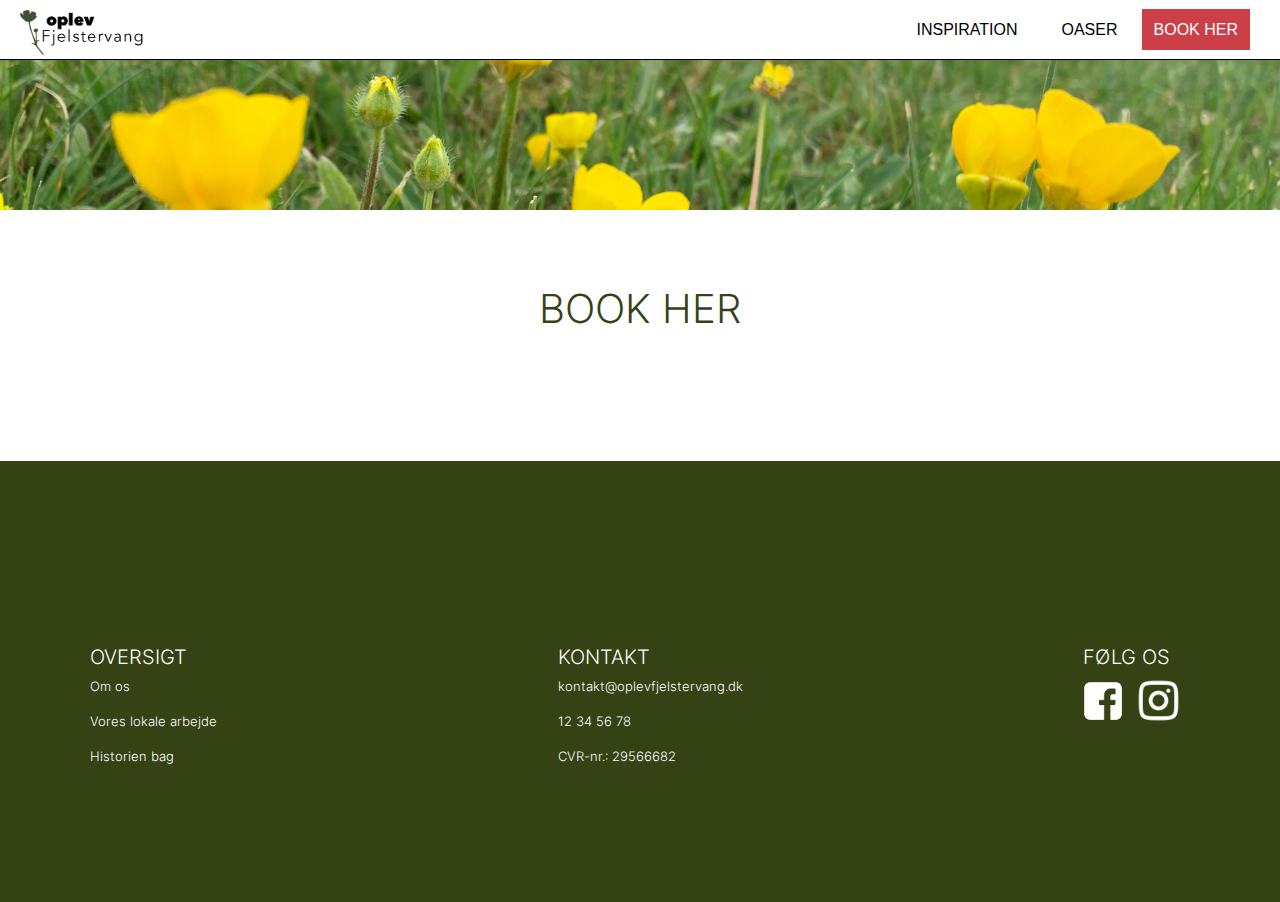
==== book.html @ 44fe66a6 "Responsiv opdatering" ====
<!DOCTYPE html>
<html lang="en">
    <head>
        <meta charset="UTF-8">
        <meta http-equiv="X-UA-Compatible" content="IE=edge">
        <meta name="viewport" content="width=device-width, initial-scale=1.0">
        <title>Book</title>
        <link rel="stylesheet" href="styles.css">
    </head>

    <body>
        <header>
            <a href="index.html"><img id="logo" src="images/logo.png" alt="oplev fjelstervang logo"></a>
            
            <a href="burgermenu.html"><img id="burger" src="images/burgermenu.png" alt="burgermenu ikon"></a>

            <nav id="laptopmenu">
                <a class="menu" href="inspiration.html"> INSPIRATION</a>
                <a class="menu" href="oaser.html"> OASER</a>
                <a id="bookknap" href="book.html">BOOK HER</a>
            </nav>

        </header>

        <main>
            <img class="smørblomstbanner" src="images/smørblomstbanner.jpg" alt="smørblomster">

            <h1>BOOK HER</h1>
        </main>

        <footer>
            <section>
                <h2 class="footeroverskrifter">OVERSIGT</h2>
                <a href="#">Om os</a><br>
                <a href="#">Vores lokale arbejde</a><br>
                <a href="#">Historien bag</a><br>
            </section>

            <section>
                <h2 class="footeroverskrifter">KONTAKT</h2>
                <a href="#">kontakt@oplevfjelstervang.dk</a><br>
                <a href="#">12 34 56 78</a><br>
                <a href="#">CVR-nr.: 29566682</a><br>
            </section>

            <section>
                <h2 class="footeroverskrifter">FØLG OS</h2>
                <a href="https://www.facebook.com/groups/969084299782160"><img id="facebookikon" src="images/facebookikon.png" alt="facebook"></a>
                <a href="https://www.instagram.com/fjelstervangborgerforening/"><img id="instagramikon" src="images/instagramikon.png" alt="instagram"></a>
            </section>

        </footer>
    
    </body>
</html>
---- styles.css ----
/* -----BASIS FOR HELE SITET---------------------------------------------------*/
*{
    margin: 0px;
    box-sizing: border-box;
    text-decoration: none;
}

body{
    background-color: #FFFFFF;
}

@font-face{
    font-family: Inter;
    src:url(Inter-VariableFont_slnt,wght.ttf)
}
/* -----OVERSKRIFTER---------------------------------------------------------*/

h1{/* overskriften for hvert html-dokument */
    font-family: Inter;
    font-weight: 300;
    font-size: 30pt;
    text-align: center;
    margin-top: 70px;
    margin-bottom: 70px;

    color: #344214;
}

h2{ /* Overskriften i hvert kort samt overskrifter i burgermenu */
    font-family: Inter;
    font-weight: 300;
    font-size: 20pt;
    letter-spacing: 0.05px;

    margin-top: 30px;
    text-align: center;

    color: #344214;
}

h3{/* Underoverskrifterne i artiklerne */
    font-family: Inter;
    font-weight: 700;
    font-size: 12pt;
    color: #344214;
}

p{/* Brødteksten*/
    font-family: Inter;
    font-weight: 300;
    font-size: 11pt;
    line-height: 35px;
    margin-top: 30px;
    margin-bottom: 30px;
}


/* -----HEADER-----------------------------------------------------------------*/
header{
    display: flex;
    height:60px;
    
    justify-content: space-between;
    align-items: center;

    border-bottom: solid;
    border-width: 0.5px;
    border-color: black; 
    
    top: 0px;
    padding-right: 30px;
    width: 100%;

    background-color: white;

    position: sticky;
    z-index: 2;
}

#logo{
    height: 45px;
    margin-left: 20px;
    margin-top: 10px;
}

#laptopmenu{
    display: flex;
    justify-content: space-between;
}

.menu{
    font-family:'Nunito Sans', sans-serif;
    font-weight: 200;
    font-size: 12pt;
    color: black;
    padding: 20px;
}


#bookknap{
    font-family:'Nunito Sans', sans-serif;
    font-weight: 200;
    font-size: 12pt;
    background-color: #CC3F47;
    color: white;
    padding: 12px;
}

/*Hovereffekter i navbaren*/

header a:hover{
    color: #CC3F47;
}

#bookknap:hover{
    text-decoration:underline;
}

/* -----BURGERMENU-----------------------------------------------------------------*/
#burgermenubody{
    background-color: #344214;
}

#burgermenubody h2{
    color: white;
    font-weight: 200;
    padding: 20px;
    padding-bottom: 40px;

    border-bottom: solid;
    border-width: 0.5px;
    border-color:white; 
}

#burger{
    height:30px;
    padding: 5px;
}

#kryds{
    display: flex;
    justify-content: right;
    height: 33px;
    padding: 5px;
}

#burgermenubody a:hover{
    text-decoration: underline;
    color: white;
}

/* -----FORSIDE--------------------------------------------------------------------*/

#forsidebillede{
    width: 100%;
}

#velkommentekst{
    background-color: #EBEDE7;
    text-align: center;
    padding: 5%;
    margin-top: -5px;
}
.kort{
    display: flex;
    justify-content: center;
    text-align: center;
    flex-wrap: wrap;
    margin-top: 50px;
    color: black;
    margin-left: 7%;
    margin-right: 7%;
    padding-bottom: 4%;
}

.kort section{
    width: 350px;
    height: 580px;
    margin: 20px;

    background-color:#EBEDE7;
}


.kort section a{
    text-decoration: none;
    color: black;
    font-family: Inter;
    font-weight: 300;
    font-size: 13px;
    line-height: 35px;
}

.kort h2{
    padding-left: 2%;
    padding-right: 2%;
}

.kort p{
    padding-left:4%;
    padding-right: 4%;
}


.kort section:hover{
    opacity: 0.8;
}


#fjelstervangkort{
    display: flex;
    margin: auto;
    text-align: center;
    justify-content: center;
    padding-top: 5%;
}

/* -----INSPIRATIONSSITE----------------------------------------------------------------*/

.smørblomstbanner{
    width: 100%;
}

.laptopkvadrater{
    display: flex;
    justify-content:center;
    text-align: center;
    flex-wrap: wrap;
    margin-top: 50px;
    color: black;
}

.laptopkvadrater > section{
    width: 500px;
    height: 500px;
    margin: 15px;

    background-color:#EBEDE7;
}


.laptopkvadrater section a{
    text-decoration: none;
    color: black;
    font-family: Inter;
    font-weight: 300;
    font-size: 12pt;
    line-height: 35px;
}

.laptopkvadrater section p{
    padding-top: 8%;
    padding-left: 8%;
    padding-right: 8%;
}

.artikeloverskrift{
    margin-top: 30%;
}

.laptopkvadrater section:hover{
    opacity: 0.7;
}

/* -----ARTIKLER STYLES HER--------------------------------------------------------------------------*/
.øverste_artikelbillede{
    width: 100%;
    z-index: 0;
}

/* Overskriften på artiklerne står i denne hvide bjælke*/
.hvid_bjælke_til_artikler{
    position: absolute;
    margin-top:-100px;
    padding-top: 30px;
    margin-left:10%;

    width: 80%;
    background-color: white;
    z-index: 1;
    
}

/*Artiklernes indhold styles her*/
.brødteksten_i_artiklerne{
    display: absolute;
    width: 60%;
    margin-left:20%;
    margin-top: 130px;
}

.brødteksten_i_artiklerne h3{
    margin-top: 40px;
    margin-bottom: -20px;
}

/* Her styles billederne i artiklerne*/
.brødteksten_i_artiklerne section{
    display: flex;
    justify-content: center;
    margin: auto;
    padding-bottom: 40px;
}



/* -----FOOTER--------------------------------------------------------------------------*/

footer{
    display: flex;
    justify-content: space-between;
    width: 100%;
    bottom: 0;
    background-color: #344214;
    margin-top: 10%;
    color: white;
}

footer section{
    flex-wrap: wrap;
    margin-top: 12%;
    margin-bottom: 10%;
    margin-left: 7%;
    margin-right: 7%;
}

footer section a{
    text-decoration: none;
    color: white;
    font-family: Inter;
    font-weight: 300;
    font-size: 13px;
    line-height: 35px;
}

.footeroverskrifter{
    font-size: 20px;
    text-align: left;

    color: white;
}

#facebookikon{
    height:50px;
    margin-bottom: 6px;
    margin-left: -5px;
}

#instagramikon{
    height:63px;
    margin-left: -5px;
}

/* -----RESPONSIVE WEBDESIGN-------------------------------------------------------*/

/* LAPTOP: */
@media screen and (min-width:768px){
    /* Lap menu skal vises */
    #laptopmenu{
        display: block;
    }

    /* Burger menu skal skjules */
    #burger{
        display: none;
    }
}

/* MOBIL: */
@media screen and (max-width:768px){
     /* Laptopmenu skal skjules */
    #laptopmenu{
        display: none;
    }

    /* Burger menu skal vises */
    #burger{
        display: block;
    }

    /* Footer placeres vertikalt*/
    footer{
        display: inline-block;
        padding-left: 15%;
    }

    /* Overskriften i artiklerne rykkes ned og mindskes*/
    .hvid_bjælke_til_artikler{
        position:sticky;
        margin-top:0px;
        padding: 5px;
    }

    .hvid_bjælke_til_artikler h1{
        font-size: 29px;
    }

    /* Brødteksten får smallere margin*/
    .brødteksten_i_artiklerne{
        margin-top: 30px;
        width: 80%;
        margin-left:10%;
    }

    /* Billederne i artiklerne placeres vertikalt*/
    .brødteksten_i_artiklerne section{
        display: block;
        text-align: center;
    }



 }
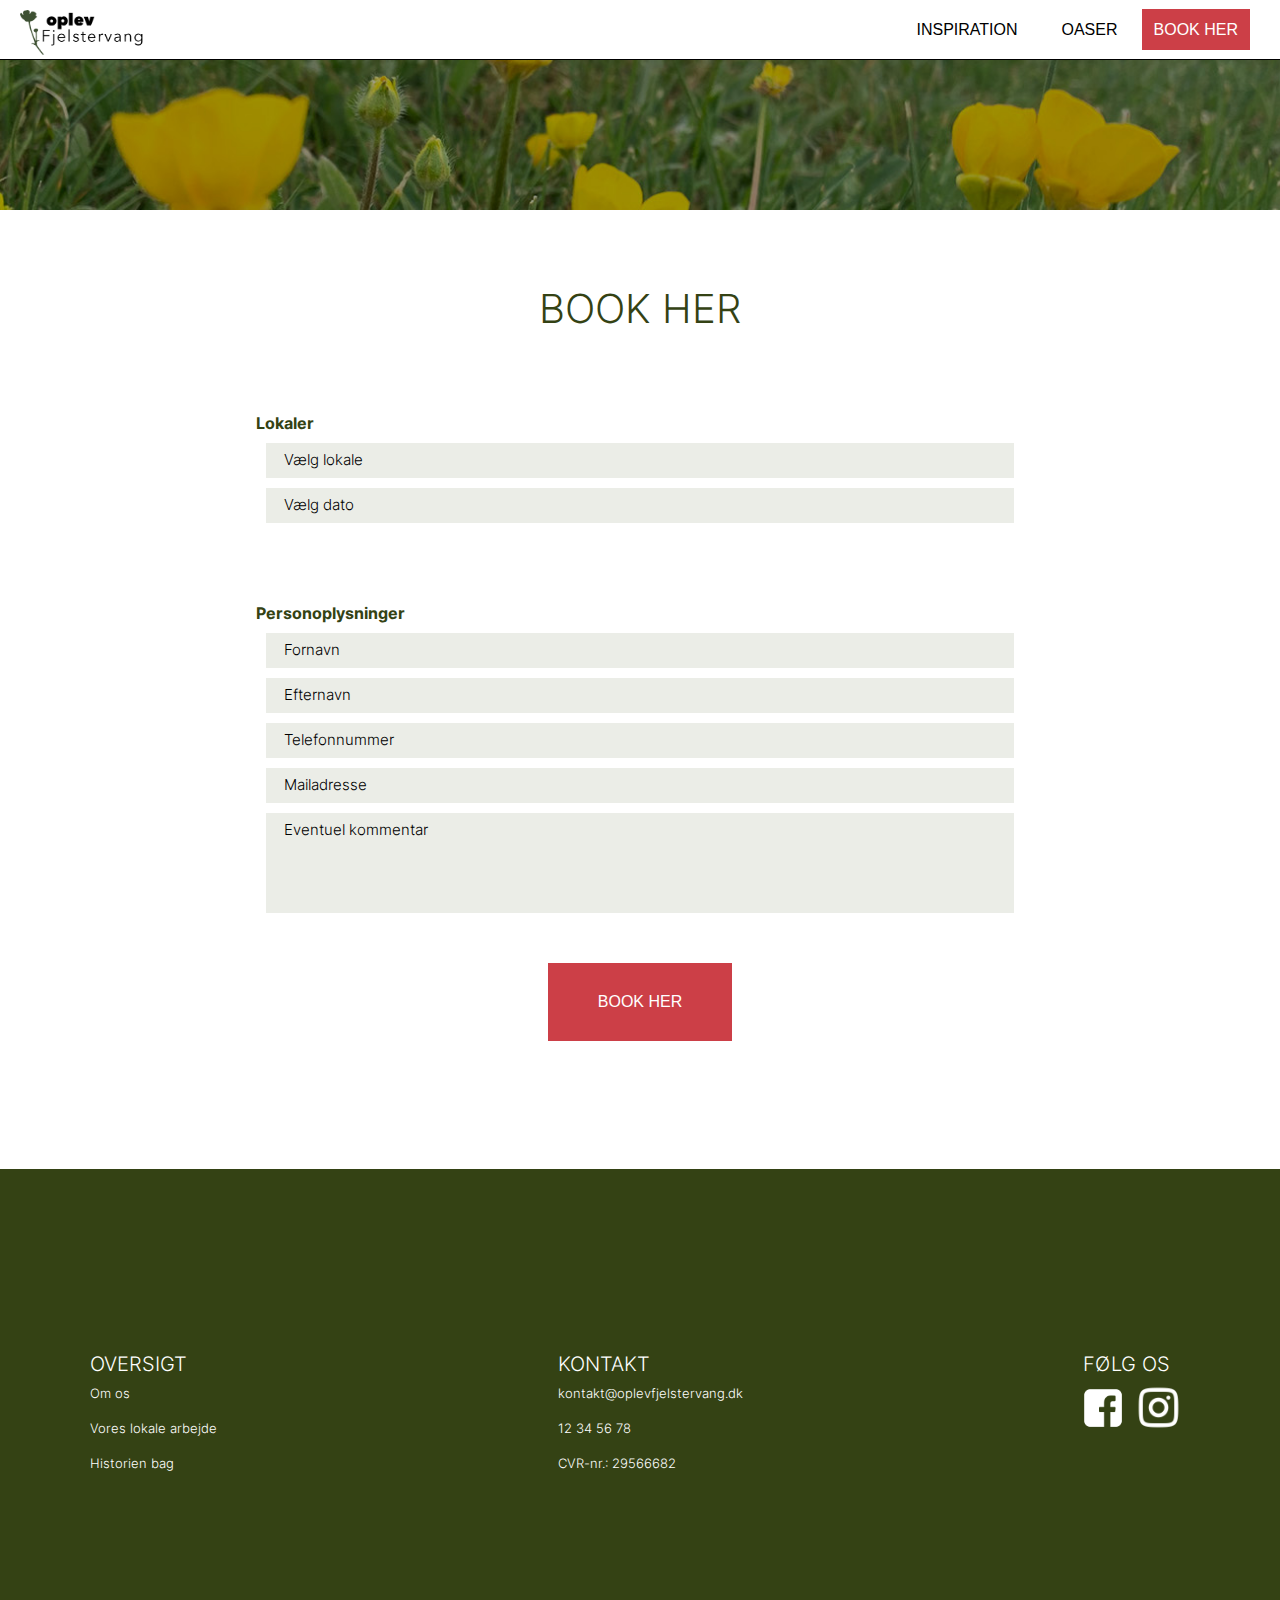
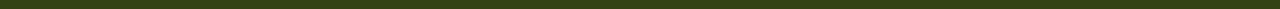
==== commit 682189b8: "Artikler og video" ====
--- a/book.html
+++ b/book.html
@@ -26,6 +26,28 @@
             <img class="smørblomstbanner" src="images/smørblomstbanner.jpg" alt="smørblomster">
 
             <h1>BOOK HER</h1>
+
+            <div id="bookingskema">
+
+                <section>
+                    <h3>Lokaler</h3>
+                    <div><p>Vælg lokale</p></div>
+                    <div><p>Vælg dato</p></div>
+                </section>
+
+                <section>
+                    <h3>Personoplysninger</h3>
+                    <div><p>Fornavn</p></div>
+                    <div><p>Efternavn</p></div>
+                    <div><p>Telefonnummer</p></div>
+                    <div><p>Mailadresse</p></div>
+                    <div id="kommentar"><p>Eventuel kommentar</p></div>
+                </section>
+
+                <a class="Bookknap_artikel" href="https://www.østivest.dk/udeforsamlingshuset/"><button>BOOK HER</button></a>
+            </div>
+
+            
         </main>
 
         <footer>
--- a/styles.css
+++ b/styles.css
@@ -1,4 +1,4 @@
-/* -----BASIS FOR HELE SITET---------------------------------------------------*/
+/* -----BASIS FOR HELE SITET-------------------------------------------------------------------------------------------------------*/
 *{
     margin: 0px;
     box-sizing: border-box;
@@ -13,7 +13,7 @@
     font-family: Inter;
     src:url(Inter-VariableFont_slnt,wght.ttf)
 }
-/* -----OVERSKRIFTER---------------------------------------------------------*/
+/* -----OVERSKRIFTER---------------------------------------------------------------------------------------------------------------*/
 
 h1{/* overskriften for hvert html-dokument */
     font-family: Inter;
@@ -54,8 +54,14 @@
     margin-bottom: 30px;
 }
 
-
-/* -----HEADER-----------------------------------------------------------------*/
+li{/* Punktsformlister i artiklerne*/
+    font-family: Inter;
+    font-weight: 300;
+    font-size: 11pt;
+    line-height: 35px;
+}
+
+/* -----HEADER----------------------------------------------------------------------------------------------------------------------*/
 header{
     display: flex;
     height:60px;
@@ -116,7 +122,7 @@
     text-decoration:underline;
 }
 
-/* -----BURGERMENU-----------------------------------------------------------------*/
+/* -----BURGERMENU--------------------------------------------------------------------------------------------------------------------*/
 #burgermenubody{
     background-color: #344214;
 }
@@ -149,11 +155,8 @@
     color: white;
 }
 
-/* -----FORSIDE--------------------------------------------------------------------*/
-
-#forsidebillede{
-    width: 100%;
-}
+/* -----FORSIDE----------------------------------------------------------------------------------------------------------------------*/
+
 
 #velkommentekst{
     background-color: #EBEDE7;
@@ -215,7 +218,39 @@
     padding-top: 5%;
 }
 
-/* -----INSPIRATIONSSITE----------------------------------------------------------------*/
+/*-------VIDEO-------------------------------------------------------------------------------------------------------------------*/
+
+.video{
+    min-height: 90vh;
+    width: 100%;
+    background-image: url(bagrundsvideo.mov);
+    background-position: center;
+    background-size: cover;
+    position: relative;
+    background-attachment: fixed;
+}
+
+/* Den hvide tekst styles her*/
+.video h5{
+    font-family: Inter;
+    font-size: 130px;
+    text-align: center;
+
+    color: white;   
+}
+.video #oplev_video{
+    padding-top:130px;
+}
+
+#oplev_video{
+    font-weight: 900;
+}
+
+#Fjelstervang_video{
+    font-weight: 300;
+}
+
+/* -----INSPIRATIONSSITE---------------------------------------------------------------------------------------------------------*/
 
 .smørblomstbanner{
     width: 100%;
@@ -230,14 +265,23 @@
     color: black;
 }
 
-.laptopkvadrater > section{
-    width: 500px;
-    height: 500px;
+main .laptopkvadrater{
+    margin-left: 4%;
+    margin-right: 4%;
+}
+
+.laptopkvadrater section{
+    width: 450px;
+    height: 450px;
     margin: 15px;
 
     background-color:#EBEDE7;
 }
 
+.laptopkvadrater img{
+    width: 450px;
+    height: 450px;
+}
 
 .laptopkvadrater section a{
     text-decoration: none;
@@ -262,7 +306,7 @@
     opacity: 0.7;
 }
 
-/* -----ARTIKLER STYLES HER--------------------------------------------------------------------------*/
+/* -----ARTIKLER STYLES HER-------------------------------------------------------------------------------------------------------*/
 .øverste_artikelbillede{
     width: 100%;
     z-index: 0;
@@ -290,21 +334,96 @@
 }
 
 .brødteksten_i_artiklerne h3{
-    margin-top: 40px;
-    margin-bottom: -20px;
+    margin-top: 10px;
+    margin-bottom: 10px;
+}
+
+.brødteksten_i_artiklerne p{
+    margin-top: 10px;
+    margin-bottom: 50px;
 }
 
 /* Her styles billederne i artiklerne*/
 .brødteksten_i_artiklerne section{
     display: flex;
+    justify-content:space-around;
+}
+
+.brødteksten_i_artiklerne iframe{
+    margin-bottom: 40px;
+}
+
+.artikelbilleder{
+    margin:40px;
+    padding-bottom: 50px;
+}
+
+.artikelbilleder img{
+    width: 350px;
+}
+
+ul{/*Afstanden mellem underoverskriften og punktsformlisten i artiklerne*/
+    margin-top: 10px;
+    margin-bottom: 70px;
+}
+
+button{
+    font-family:'Nunito Sans', sans-serif;
+    font-weight: 200;
+    font-size: 12pt;
+    color: white;
+
+    padding-left: 50px;
+    padding-right: 50px;
+    padding-top: 30px;
+    padding-bottom: 30px;
+    margin-top: 40px;
+
+    background-color: #CC3F47;
+    border: #CC3F47;
+
+}
+
+.Bookknap_artikel{
+    display:flex;
     justify-content: center;
-    margin: auto;
-    padding-bottom: 40px;
-}
-
-
-
-/* -----FOOTER--------------------------------------------------------------------------*/
+}
+
+.Bookknap_artikel button:hover{
+    text-decoration: underline;
+}
+
+/*Link i guide skal understreges og farves*/
+#bilkalink{
+    text-decoration: underline;
+    color: #344214;
+}
+
+/* -----BOOK HER SITE-------------------------------------------------------------------------------------------------------*/
+
+#bookingskema{
+    display: absolute;
+    width: 60%;
+    margin-left:20%;
+    margin-top: 70px;
+}
+
+#bookingskema p{
+    background-color: #EBEDE7;
+    padding-left: 18px;
+    margin: 10px;
+
+}
+
+#bookingskema section{
+    margin-top: 80px;
+}
+
+#kommentar p{
+    height: 100px;
+}
+
+/* -----FOOTER--------------------------------------------------------------------------------------------------------------*/
 
 footer{
     display: flex;
@@ -351,11 +470,11 @@
     margin-left: -5px;
 }
 
-/* -----RESPONSIVE WEBDESIGN-------------------------------------------------------*/
+/* -----RESPONSIVE WEBDESIGN--------------------------------------------------------------------------------------*/
 
 /* LAPTOP: */
 @media screen and (min-width:768px){
-    /* Lap menu skal vises */
+    /* Laptopmenu skal vises */
     #laptopmenu{
         display: block;
     }
@@ -364,6 +483,7 @@
     #burger{
         display: none;
     }
+
 }
 
 /* MOBIL: */
@@ -391,8 +511,8 @@
         padding: 5px;
     }
 
-    .hvid_bjælke_til_artikler h1{
-        font-size: 29px;
+    main h1{
+        font-size: 32px;
     }
 
     /* Brødteksten får smallere margin*/
@@ -408,7 +528,14 @@
         text-align: center;
     }
 
-
+    /*Video gøres mindre og skriften rykkes*/
+    .video h5{
+        font-size: 60px;
+    }
+
+    .video #oplev_video{
+        padding-top:200px;
+    }
 
  }
 
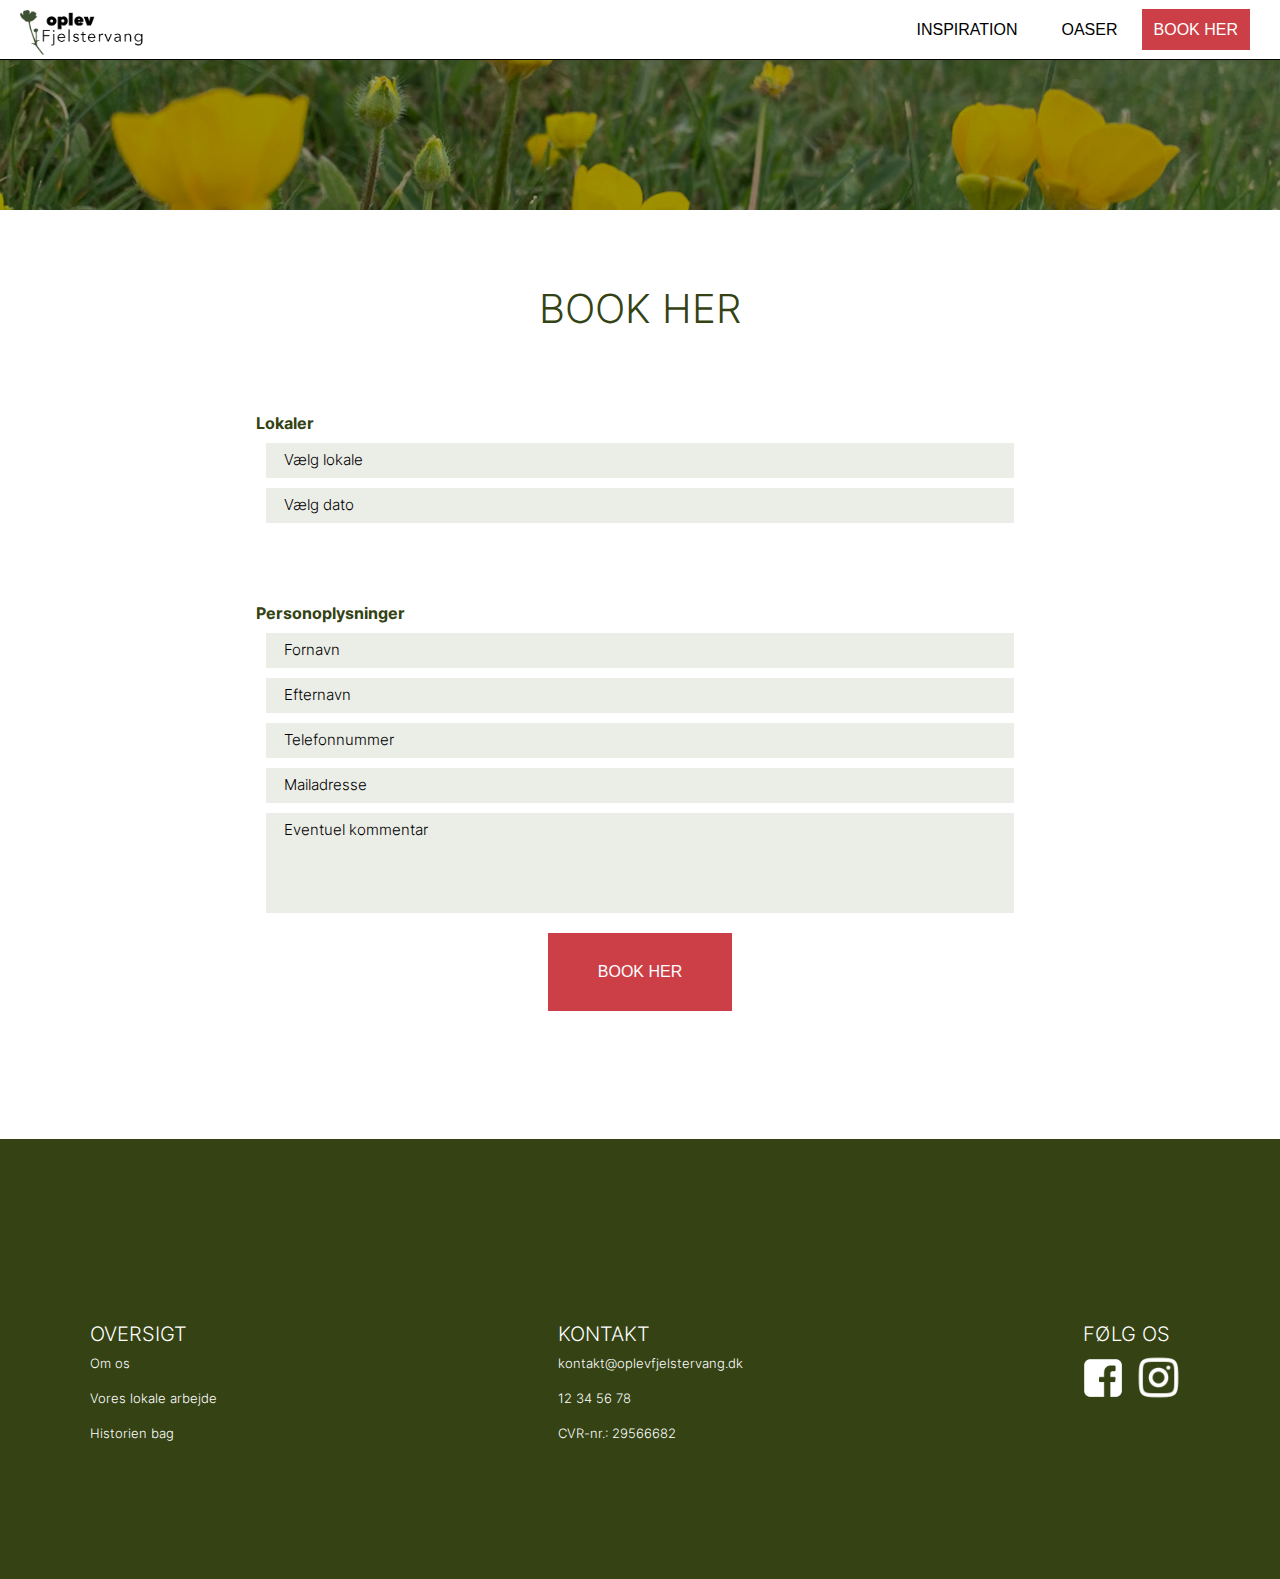
==== commit a4b9df4a: "Videoen er responsiv nu" ====
--- a/book.html
+++ b/book.html
@@ -10,9 +10,9 @@
 
     <body>
         <header>
-            <a href="index.html"><img id="logo" src="images/logo.png" alt="oplev fjelstervang logo"></a>
+            <a href="index.html"><img id="logo" src="images/logo.png" alt="Oplev Fjelstervang Logo"></a>
             
-            <a href="burgermenu.html"><img id="burger" src="images/burgermenu.png" alt="burgermenu ikon"></a>
+            <a href="burgermenu.html"><img id="burger" src="images/burgermenu.png" alt="Burgermenu Ikon"></a>
 
             <nav id="laptopmenu">
                 <a class="menu" href="inspiration.html"> INSPIRATION</a>
@@ -23,7 +23,7 @@
         </header>
 
         <main>
-            <img class="smørblomstbanner" src="images/smørblomstbanner.jpg" alt="smørblomster">
+            <img class="smørblomstbanner" src="images/smørblomstbanner.jpg" alt="Smørblomster i Fjelstervang">
 
             <h1>BOOK HER</h1>
 
@@ -67,8 +67,8 @@
 
             <section>
                 <h2 class="footeroverskrifter">FØLG OS</h2>
-                <a href="https://www.facebook.com/groups/969084299782160"><img id="facebookikon" src="images/facebookikon.png" alt="facebook"></a>
-                <a href="https://www.instagram.com/fjelstervangborgerforening/"><img id="instagramikon" src="images/instagramikon.png" alt="instagram"></a>
+                <a href="https://www.facebook.com/groups/969084299782160"><img id="facebookikon" src="images/facebookikon.png" alt="Facebook Ikon"></a>
+                <a href="https://www.instagram.com/fjelstervangborgerforening/"><img id="instagramikon" src="images/instagramikon.png" alt="Instagramikon"></a>
             </section>
 
         </footer>
--- a/styles.css
+++ b/styles.css
@@ -164,6 +164,8 @@
     padding: 5%;
     margin-top: -5px;
 }
+
+
 .kort{
     display: flex;
     justify-content: center;
@@ -184,6 +186,10 @@
     background-color:#EBEDE7;
 }
 
+.kort section img{
+    width: 100%;
+}
+
 
 .kort section a{
     text-decoration: none;
@@ -204,12 +210,10 @@
     padding-right: 4%;
 }
 
-
 .kort section:hover{
     opacity: 0.8;
 }
 
-
 #fjelstervangkort{
     display: flex;
     margin: auto;
@@ -220,26 +224,31 @@
 
 /*-------VIDEO-------------------------------------------------------------------------------------------------------------------*/
 
-.video{
-    min-height: 90vh;
-    width: 100%;
-    background-image: url(bagrundsvideo.mov);
-    background-position: center;
-    background-size: cover;
+.videoclass {
     position: relative;
-    background-attachment: fixed;
-}
-
-/* Den hvide tekst styles her*/
-.video h5{
+    width: 100%;
+    padding-bottom: 56.25%;
+  }
+  
+.videoclass video {
+    position: absolute;
+    top: 0;
+    left: 0;
+    width: 100%;
+    height: 100%;
+  }
+
+/* Den hvide tekst over videoen styles her*/
+.videoclass h5{
     font-family: Inter;
     font-size: 130px;
     text-align: center;
 
-    color: white;   
-}
-.video #oplev_video{
-    padding-top:130px;
+    color: white;  
+}
+
+.videoclass #oplev_video{
+    padding-top:70px;
 }
 
 #oplev_video{
@@ -250,12 +259,22 @@
     font-weight: 300;
 }
 
-/* -----INSPIRATIONSSITE---------------------------------------------------------------------------------------------------------*/
+.tekst_over_video{
+    position: absolute;
+    top: 35%;
+    left: 50%;
+    transform: translate(-50%, -50%);
+    text-align: center;
+    color: white;
+}
+
+/* -----HOVEDMENUERNE 'INSPIRATION' OG 'OASER'------------------------------------------------------------------------------------*/
 
 .smørblomstbanner{
     width: 100%;
 }
 
+/* Kortenes størrelser styles her*/
 .laptopkvadrater{
     display: flex;
     justify-content:center;
@@ -266,8 +285,8 @@
 }
 
 main .laptopkvadrater{
-    margin-left: 4%;
-    margin-right: 4%;
+    margin-left: 10%;
+    margin-right: 10%;
 }
 
 .laptopkvadrater section{
@@ -283,6 +302,7 @@
     height: 450px;
 }
 
+/* Teksten styles her*/
 .laptopkvadrater section a{
     text-decoration: none;
     color: black;
@@ -354,15 +374,15 @@
 }
 
 .artikelbilleder{
-    margin:40px;
-    padding-bottom: 50px;
+    margin-bottom: 50px;
 }
 
 .artikelbilleder img{
-    width: 350px;
-}
-
-ul{/*Afstanden mellem underoverskriften og punktsformlisten i artiklerne*/
+    width: 45%;
+}
+
+/*Afstanden mellem underoverskriften og punktsformlisten i artiklerne*/
+ul{
     margin-top: 10px;
     margin-bottom: 70px;
 }
@@ -377,7 +397,7 @@
     padding-right: 50px;
     padding-top: 30px;
     padding-bottom: 30px;
-    margin-top: 40px;
+    margin-top: 10px;
 
     background-color: #CC3F47;
     border: #CC3F47;
@@ -512,7 +532,7 @@
     }
 
     main h1{
-        font-size: 32px;
+        font-size: 26px;
     }
 
     /* Brødteksten får smallere margin*/
@@ -528,15 +548,41 @@
         text-align: center;
     }
 
+    .artikelbilleder img{
+        width: 80%;
+    }
+    
+    .laptopkvadrater section h2{
+        font-size: 18pt;
+    }
+
     /*Video gøres mindre og skriften rykkes*/
-    .video h5{
+    .videoclass{
+        min-height: 40vh;
+    }
+    .videoclass h5{
         font-size: 60px;
     }
 
-    .video #oplev_video{
-        padding-top:200px;
-    }
-
+    .videoclass #oplev_video{
+        padding-top:70px;
+    }
+
+    /*Kortene under hovedmenuerne 'INSPIRATION' og 'OASER' mindskes*/
+    .laptopkvadrater section{
+        width: 350px;
+        height: 350px;
+    }
+
+    .laptopkvadrater img{
+        width: 350px;
+        height: 350px;
+    }
+
+    /* Overskrifternes rykkes lidt op*/
+    .artikeloverskrift{
+        margin-top: 25%;
+    }
  }
 
 
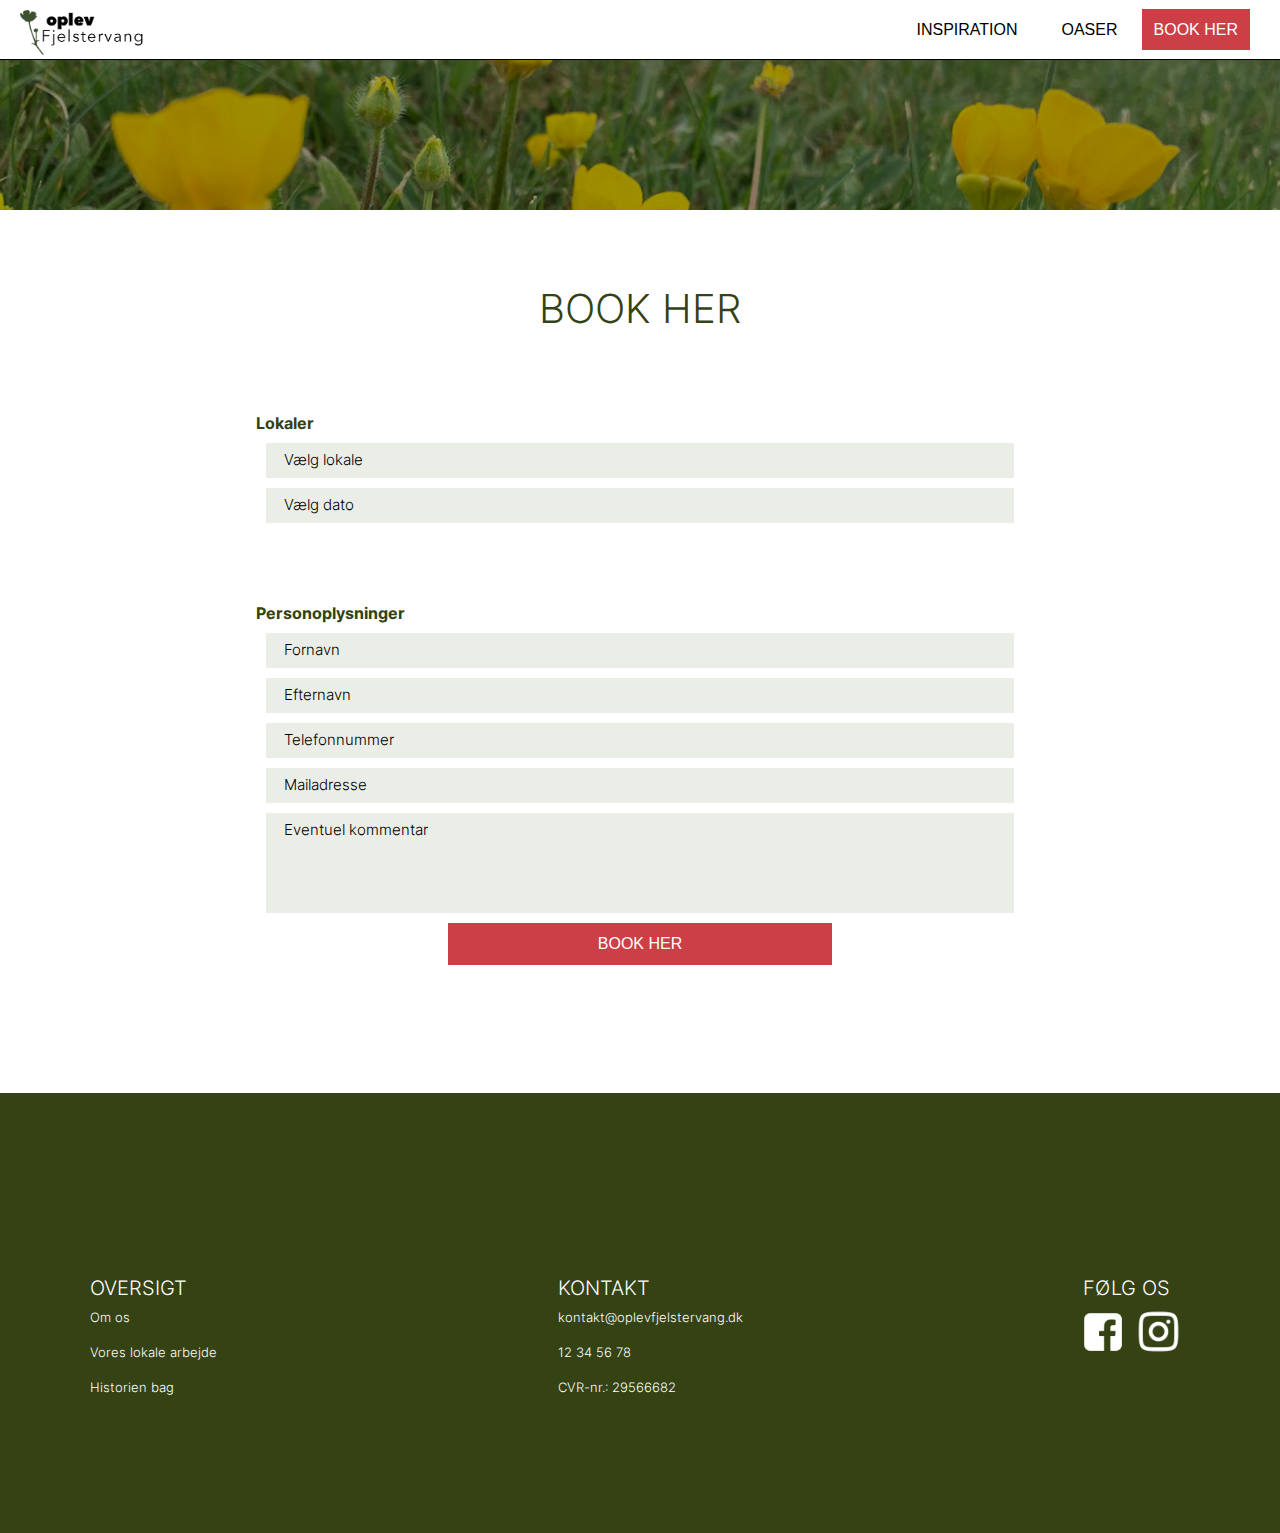
==== commit eb7a3631: "Valideret nu" ====
--- a/book.html
+++ b/book.html
@@ -1,11 +1,14 @@
 <!DOCTYPE html>
-<html lang="en">
+<html lang="da">
     <head>
         <meta charset="UTF-8">
         <meta http-equiv="X-UA-Compatible" content="IE=edge">
         <meta name="viewport" content="width=device-width, initial-scale=1.0">
+        <link rel="stylesheet" href="styles.css">
+        <meta name="Book lokaler i Fjelstervang" content="Her kan du booke lokalerne i Fjelstervang. Bjælkehytten Rimmerhuset og udeforsamlingshuset">
+
         <title>Book</title>
-        <link rel="stylesheet" href="styles.css">
+        
     </head>
 
     <body>
@@ -17,7 +20,7 @@
             <nav id="laptopmenu">
                 <a class="menu" href="inspiration.html"> INSPIRATION</a>
                 <a class="menu" href="oaser.html"> OASER</a>
-                <a id="bookknap" href="book.html">BOOK HER</a>
+                <a class="bookknap" href="book.html">BOOK HER</a>
             </nav>
 
         </header>
@@ -44,7 +47,9 @@
                     <div id="kommentar"><p>Eventuel kommentar</p></div>
                 </section>
 
-                <a class="Bookknap_artikel" href="https://www.østivest.dk/udeforsamlingshuset/"><button>BOOK HER</button></a>
+                <div> 
+                    <a class="bookknap" href="book.html">BOOK HER</a>
+                </div>
             </div>
 
             
--- a/styles.css
+++ b/styles.css
@@ -103,7 +103,7 @@
 }
 
 
-#bookknap{
+.bookknap{
     font-family:'Nunito Sans', sans-serif;
     font-weight: 200;
     font-size: 12pt;
@@ -112,23 +112,50 @@
     padding: 12px;
 }
 
+div .bookknap{
+    display:flex;
+    justify-content: center;
+    width: 40%;
+    margin-left:30%;
+}
+
+#bookingskema .bookknap{
+    width: 50%;
+    margin-left:25%;
+}
+
 /*Hovereffekter i navbaren*/
 
 header a:hover{
     color: #CC3F47;
 }
 
-#bookknap:hover{
+.bookknap:hover{
     text-decoration:underline;
+    color: white;
 }
 
 /* -----BURGERMENU--------------------------------------------------------------------------------------------------------------------*/
+
+/* Ikoner i burgermenuen*/
+#burger{
+    height:30px;
+    padding: 5px;
+}
+
+#kryds{
+    display: flex;
+    justify-content: right;
+    height: 33px;
+    padding: 5px;
+}
+
+/* Burgermenuens krop styles her*/
 #burgermenubody{
-    background-color: #344214;
+    background-color:#344214;
 }
 
 #burgermenubody h2{
-    color: white;
     font-weight: 200;
     padding: 20px;
     padding-bottom: 40px;
@@ -138,21 +165,23 @@
     border-color:white; 
 }
 
-#burger{
-    height:30px;
-    padding: 5px;
-}
-
-#kryds{
-    display: flex;
-    justify-content: right;
-    height: 33px;
-    padding: 5px;
-}
-
-#burgermenubody a:hover{
+.hovedmenuer_burgermenu{
+    color: white;
+}
+
+#book_burgermenu{
+    color:lightpink;
+}
+
+/* Hover effekter i burgermenuen*/
+
+.hovedmenuer_burgermenu:hover{
+    color:#CC3F47; 
+}
+
+#book_burgermenu:hover{
     text-decoration: underline;
-    color: white;
+    color:#CC3F47;
 }
 
 /* -----FORSIDE----------------------------------------------------------------------------------------------------------------------*/
@@ -181,7 +210,9 @@
 .kort section{
     width: 350px;
     height: 580px;
-    margin: 20px;
+    margin-top: 20px;
+    margin-left: 15px;
+    margin-right: 15px;
 
     background-color:#EBEDE7;
 }
@@ -220,6 +251,8 @@
     text-align: center;
     justify-content: center;
     padding-top: 5%;
+    width:70%;
+    height:450px;
 }
 
 /*-------VIDEO-------------------------------------------------------------------------------------------------------------------*/
@@ -228,7 +261,7 @@
     position: relative;
     width: 100%;
     padding-bottom: 56.25%;
-  }
+}
   
 .videoclass video {
     position: absolute;
@@ -236,7 +269,7 @@
     left: 0;
     width: 100%;
     height: 100%;
-  }
+}
 
 /* Den hvide tekst over videoen styles her*/
 .videoclass h5{
@@ -347,7 +380,6 @@
 
 /*Artiklernes indhold styles her*/
 .brødteksten_i_artiklerne{
-    display: absolute;
     width: 60%;
     margin-left:20%;
     margin-top: 130px;
@@ -371,6 +403,8 @@
 
 .brødteksten_i_artiklerne iframe{
     margin-bottom: 40px;
+    width: 100%;
+    height:350px;
 }
 
 .artikelbilleder{
@@ -381,36 +415,10 @@
     width: 45%;
 }
 
-/*Afstanden mellem underoverskriften og punktsformlisten i artiklerne*/
+/*Afstanden mellem underrubrikker og punktsformlisten i artiklerne*/
 ul{
     margin-top: 10px;
     margin-bottom: 70px;
-}
-
-button{
-    font-family:'Nunito Sans', sans-serif;
-    font-weight: 200;
-    font-size: 12pt;
-    color: white;
-
-    padding-left: 50px;
-    padding-right: 50px;
-    padding-top: 30px;
-    padding-bottom: 30px;
-    margin-top: 10px;
-
-    background-color: #CC3F47;
-    border: #CC3F47;
-
-}
-
-.Bookknap_artikel{
-    display:flex;
-    justify-content: center;
-}
-
-.Bookknap_artikel button:hover{
-    text-decoration: underline;
 }
 
 /*Link i guide skal understreges og farves*/
@@ -422,7 +430,6 @@
 /* -----BOOK HER SITE-------------------------------------------------------------------------------------------------------*/
 
 #bookingskema{
-    display: absolute;
     width: 60%;
     margin-left:20%;
     margin-top: 70px;
@@ -532,12 +539,12 @@
     }
 
     main h1{
-        font-size: 26px;
+        font-size: 24px;
     }
 
     /* Brødteksten får smallere margin*/
     .brødteksten_i_artiklerne{
-        margin-top: 30px;
+        margin-top: 10px;
         width: 80%;
         margin-left:10%;
     }
@@ -551,14 +558,10 @@
     .artikelbilleder img{
         width: 80%;
     }
-    
-    .laptopkvadrater section h2{
-        font-size: 18pt;
-    }
 
     /*Video gøres mindre og skriften rykkes*/
     .videoclass{
-        min-height: 40vh;
+        min-height: 33vh;
     }
     .videoclass h5{
         font-size: 60px;
@@ -570,19 +573,41 @@
 
     /*Kortene under hovedmenuerne 'INSPIRATION' og 'OASER' mindskes*/
     .laptopkvadrater section{
-        width: 350px;
-        height: 350px;
+        width: 300px;
+        height: 300px;
+        margin-top: 15px;
+        margin-bottom: 15px;
+        margin-left: 0%;
+        margin-right: 0%;
     }
 
     .laptopkvadrater img{
-        width: 350px;
-        height: 350px;
-    }
-
-    /* Overskrifternes rykkes lidt op*/
+        width: 300px;
+        height: 300px;
+        
+    }
+
+    /* Overskrifternes rykkes lidt op og mindskes*/
     .artikeloverskrift{
-        margin-top: 25%;
-    }
- }
-
-
+        margin-top: 20%;
+    }
+
+    .laptopkvadrater section h2{
+        font-size: 16pt;
+    }
+
+    .laptopkvadrater section p{
+        font-size: 12px;
+        padding-top: 0px;
+    }
+
+    .kort h2{
+        font-size: 18px;
+    }
+
+    #velkommentekst p{
+        font-size: 8.5pt;
+    }
+    
+}
+
